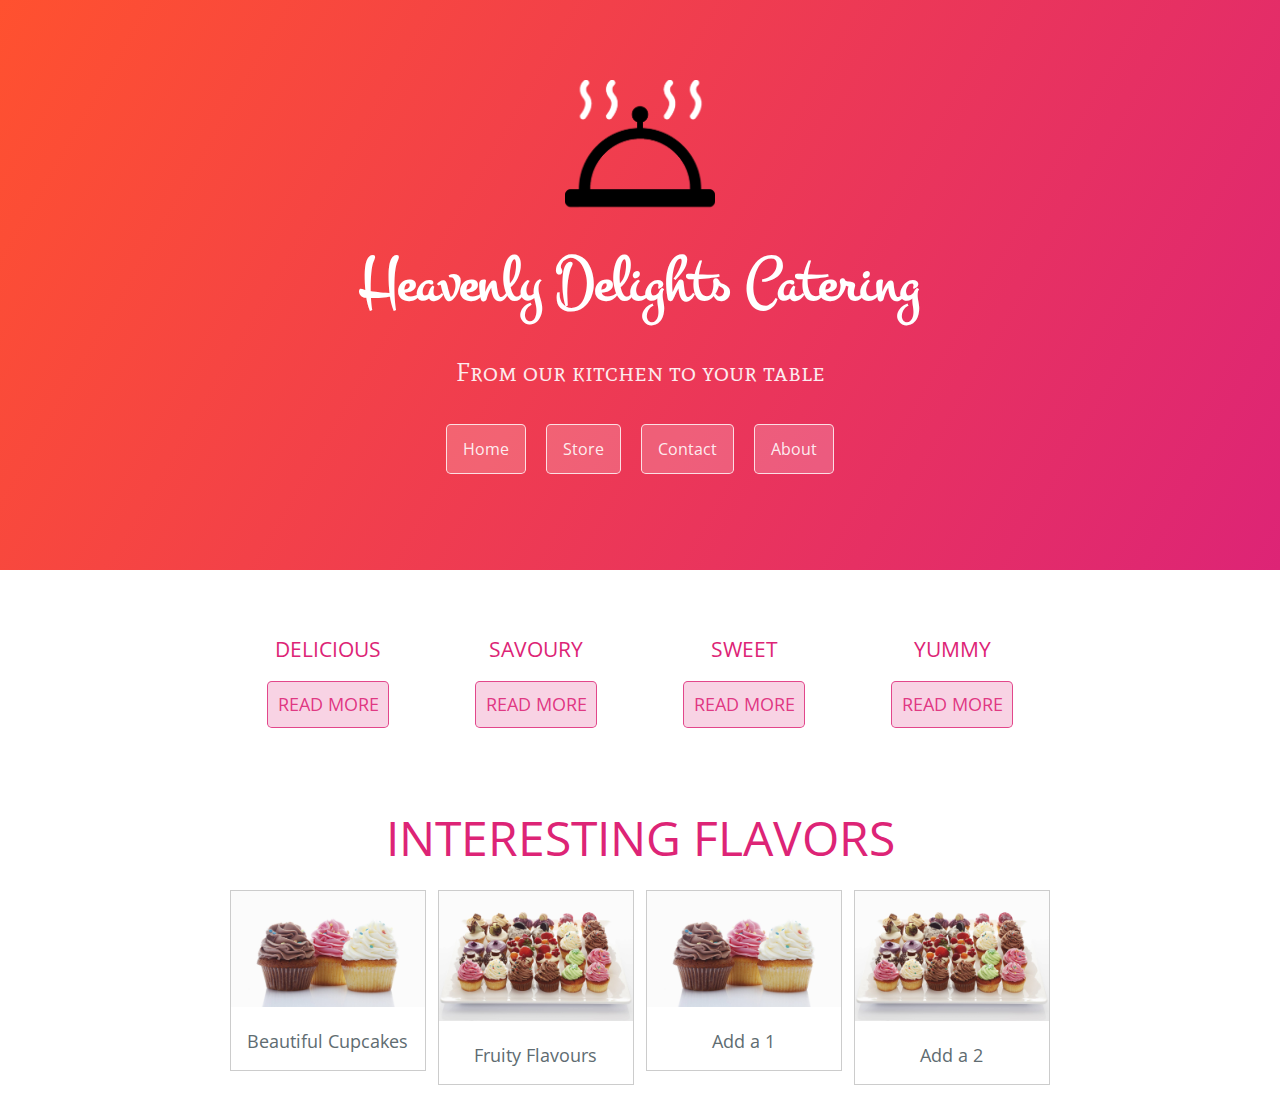
==== index.html @ 85dab888 "added comment" ====
<!DOCTYPE html>
<html lang="en-AU" style="text-align: center">

<head>
  <meta charset="UTF-8">
  <title>Heavenly Delights Catering</title>
  <meta name="viewport" content="width=device-width, initial-scale=1">
  <link rel="stylesheet" type="text/css" href="stylesheets/normalize.css" media="screen">
  <link href='https://fonts.googleapis.com/css?family=Open+Sans:400,700' rel='stylesheet' type='text/css'>
  <link rel="stylesheet" type="text/css" href="//fonts.googleapis.com/css?family=Montez" />
  <link rel="stylesheet" type="text/css" href="//fonts.googleapis.com/css?family=Mate+SC" />
  <link rel="stylesheet" type="text/css" href="stylesheets/stylesheet.css" media="screen">
  <link rel="stylesheet" type="text/css" href="stylesheets/github-light.css" media="screen">
  <link rel="icon" type="image/png" href="favicon.png">
</head>

<body>
  <section class="page-header">
    <img src="images/logo.png" style="height: 150px">
    <h1 class="project-name" style="font-family: Montez">Heavenly Delights Catering</h1>
    <h2 class="project-tagline" style="font-family: Mate SC;">From our kitchen to your table</h2>
    <a href="index" class="btn">Home</a>
    <a href="store" class="btn">Store</a>
    <a href="contact" class="btn">Contact</a>
    <a href="about" class="btn">About</a>
  </section>

  <section class="main-content">
    <div style="width: 100%; overflow: hidden" class="home_buttons">
      <div style="float: left; width: 25%">
        <h3>DELICIOUS</h3>
        <a href="javascript:;" class="bodybtn">READ MORE</a>
      </div>
      <div style="float: left; width: 25%">
        <h3>SAVOURY</h3>
        <a href="javascript:;" class="bodybtn">READ MORE</a>
      </div>
      <div style="float: left; width: 25%">
        <h3>SWEET</h3>
        <a href="javascript:;" class="bodybtn">READ MORE</a>
      </div>
      <div style="float: left; width: 25%">
        <h3>YUMMY</h3>
        <a href="javascript:;" class="bodybtn">READ MORE</a>
      </div>
    </div>
    <br>
    <h1 style="font-size: 3rem">INTERESTING FLAVORS</h1>
    <div id="gallery">

      <!-- gallery item template
      <div class="responsive">
        <div class="img">
          <a target="_blank" href="images/image.jpg">
            <img src="images/image.jpg" alt="Alt Text" width="600" height="400">
          </a>
          <div class="desc">Description Text</div>
        </div>
      </div>
      -->

      <div class="responsive">
        <div class="img">
          <a target="_blank" href="images/1.jpg">
            <img src="images/1.jpg" alt="Yum" width="600" height="400">
          </a>
          <div class="desc">Beautiful Cupcakes</div>
        </div>
      </div>

      <div class="responsive">
        <div class="img">
          <a target="_blank" href="images/2.jpg">
            <img src="images/2.jpg" alt="Yum" width="600" height="400">
          </a>
          <div class="desc">Fruity Flavours</div>
        </div>
      </div>

      <div class="responsive">
        <div class="img">
          <a target="_blank" href="images/1.jpg">
            <img src="images/1.jpg" alt="Yum" width="600" height="400">
          </a>
          <div class="desc">Add a 1</div>
        </div>
      </div>

      <div class="responsive">
        <div class="img">
          <a target="_blank" href="images/2.jpg">
            <img src="images/2.jpg" alt="Yum" width="600" height="400">
          </a>
          <div class="desc">Add a 2</div>
        </div>
      </div>

      <div class="clearfix"></div>
    </div>
  </section>

</body>

</html>
---- stylesheets/stylesheet.css ----
* {
    box-sizing: border-box;
}

body {
    padding: 0;
    margin: 0;
    font-family: "Open Sans", "Helvetica Neue", Helvetica, Arial, sans-serif;
    font-size: 16px;
    line-height: 1.5;
    color: #606c71;
}

a {
    color: #1e6bb8;
    text-decoration: none;
}

a:hover {
    text-decoration: underline;
}

.btn {
    display: inline-block;
    margin-bottom: 1rem;
    color: rgba(255, 255, 255, 0.9);
    background-color: rgba(255, 255, 255, 0.2);
    border-color: rgba(255, 255, 255, 0.8);
    border-style: solid;
    border-width: 1px;
    border-radius: 0.3rem;
    transition: color 0.2s, background-color 0.2s, border-color 0.2s;
}

.btn+.btn {
    margin-left: 1rem;
}

.bodybtn {
    display: inline-block;
    margin-bottom: 1rem;
    color: rgba(221, 36, 118, 0.9);
    background-color: rgba(221, 36, 118, 0.2);
    border-color: rgba(221, 36, 118, 0.8);
    border-style: solid;
    border-width: 1px;
    border-radius: 0.3rem;
    padding: 0.6rem 0.6rem;
    transition: color 0.2s, background-color 0.2s, border-color 0.2s;
}

.bodybtn+.bodybtn {
    margin-left: 1rem;
}

.bodybtn:hover {
    color: rgba(221, 36, 118, 0.8);
    text-decoration: none;
    background-color: rgba(221, 36, 118, 0.2);
    border-color: rgba(221, 36, 118, 0.3);
}

.btn:hover {
    color: rgba(255, 255, 255, 0.8);
    text-decoration: none;
    background-color: rgba(255, 255, 255, 0.2);
    border-color: rgba(255, 255, 255, 0.3);
}

@media screen and (min-width: 64em) {
    .btn {
        padding: 0.75rem 1rem;
    }
}

@media screen and (min-width: 42em) and (max-width: 64em) {
    .btn {
        padding: 0.6rem 0.9rem;
        font-size: 0.9rem;
    }
}

@media screen and (max-width: 42em) {
    .btn {
        display: block;
        width: 100%;
        padding: 0.75rem;
        font-size: 0.9rem;
    }
    .btn+.btn {
        margin-top: 1rem;
        margin-left: 0;
    }
}

.page-header {
    color: #fff;
    text-align: center;
    background-color: #DD2476;
    background-image: linear-gradient(120deg, #FF512F, #DD2476);
}

@media screen and (min-width: 64em) {
    .page-header {
        padding: 5rem 6rem;
    }
}

@media screen and (min-width: 42em) and (max-width: 64em) {
    .page-header {
        padding: 3rem 4rem;
    }
}

@media screen and (max-width: 42em) {
    .page-header {
        padding: 2rem 1rem;
    }
}

.project-name {
    margin-top: 0;
    margin-bottom: 0.1rem;
}

@media screen and (min-width: 64em) {
    .project-name {
        font-size: 4rem;
    }
}

@media screen and (min-width: 42em) and (max-width: 64em) {
    .project-name {
        font-size: 2.25rem;
    }
}

@media screen and (max-width: 42em) {
    .project-name {
        font-size: 1.75rem;
    }
}

.project-tagline {
    margin-bottom: 2rem;
    font-weight: normal;
    opacity: 0.9;
}

@media screen and (min-width: 64em) {
    .project-tagline {
        font-size: 1.6rem;
    }
}

@media screen and (min-width: 42em) and (max-width: 64em) {
    .project-tagline {
        font-size: 1.15rem;
    }
}

@media screen and (max-width: 42em) {
    .project-tagline {
        font-size: 1rem;
    }
}

.main-content:first-child {
    margin-top: 0;
}

.main-content img {
    max-width: 100%;
}

.main-content h1, .main-content h2, .main-content h3, .main-content h4, .main-content h5, .main-content h6 {
    margin-top: 2rem;
    margin-bottom: 1rem;
    font-weight: normal;
    color: #DD2476;
}

.main-content p {
    margin-bottom: 1em;
}

.main-content code {
    padding: 2px 4px;
    font-family: Consolas, "Liberation Mono", Menlo, Courier, monospace;
    font-size: 0.9rem;
    color: #383e41;
    background-color: #f3f6fa;
    border-radius: 0.3rem;
}

.main-content pre {
    padding: 0.8rem;
    margin-top: 0;
    margin-bottom: 1rem;
    font: 1rem Consolas, "Liberation Mono", Menlo, Courier, monospace;
    color: #567482;
    word-wrap: normal;
    background-color: #f3f6fa;
    border: solid 1px #dce6f0;
    border-radius: 0.3rem;
}

.main-content pre>code {
    padding: 0;
    margin: 0;
    font-size: 0.9rem;
    color: #567482;
    word-break: normal;
    white-space: pre;
    background: transparent;
    border: 0;
}

.main-content .highlight {
    margin-bottom: 1rem;
}

.main-content .highlight pre {
    margin-bottom: 0;
    word-break: normal;
}

.main-content .highlight pre, .main-content pre {
    padding: 0.8rem;
    overflow: auto;
    font-size: 0.9rem;
    line-height: 1.45;
    border-radius: 0.3rem;
}

.main-content pre code, .main-content pre tt {
    display: inline;
    max-width: initial;
    padding: 0;
    margin: 0;
    overflow: initial;
    line-height: inherit;
    word-wrap: normal;
    background-color: transparent;
    border: 0;
}

.main-content pre code:before, .main-content pre code:after, .main-content pre tt:before, .main-content pre tt:after {
    content: normal;
}

.main-content ul, .main-content ol {
    margin-top: 0;
}

.main-content blockquote {
    padding: 0 1rem;
    margin-left: 0;
    color: #819198;
    border-left: 0.3rem solid #dce6f0;
}

.main-content blockquote>:first-child {
    margin-top: 0;
}

.main-content blockquote>:last-child {
    margin-bottom: 0;
}

.main-content table {
    display: block;
    width: 100%;
    overflow: auto;
    word-break: normal;
    word-break: keep-all;
}

.main-content table th {
    font-weight: bold;
}

.main-content table th, .main-content table td {
    padding: 0.5rem 1rem;
    border: 1px solid #e9ebec;
}

.main-content dl {
    padding: 0;
}

.main-content dl dt {
    padding: 0;
    margin-top: 1rem;
    font-size: 1rem;
    font-weight: bold;
}

.main-content dl dd {
    padding: 0;
    margin-bottom: 1rem;
}

.main-content hr {
    height: 2px;
    padding: 0;
    margin: 1rem 0;
    background-color: #eff0f1;
    border: 0;
}

@media screen and (min-width: 64em) {
    .main-content {
        max-width: 64rem;
        padding: 2rem 6rem;
        margin: 0 auto;
        font-size: 1.1rem;
    }
}

@media screen and (min-width: 42em) and (max-width: 64em) {
    .main-content {
        padding: 2rem 4rem;
        font-size: 1.1rem;
    }
}

@media screen and (max-width: 42em) {
    .main-content {
        padding: 2rem 1rem;
        font-size: 1rem;
    }
}

.site-footer {
    padding-top: 2rem;
    margin-top: 2rem;
    border-top: solid 1px #eff0f1;
}

.site-footer-owner {
    display: block;
    font-weight: bold;
}

.site-footer-credits {
    color: #819198;
}

@media screen and (min-width: 64em) {
    .site-footer {
        font-size: 1rem;
    }
}

@media screen and (min-width: 42em) and (max-width: 64em) {
    .site-footer {
        font-size: 1rem;
    }
}

@media screen and (max-width: 42em) {
    .site-footer {
        font-size: 0.9rem;
    }
}

div.img {
    border: 1px solid #ccc;
}

div.img:hover {
    border: 1px solid #777;
}

div.img img {
    width: 100%;
    height: auto;
}

div.desc {
    padding: 15px;
    text-align: center;
}

* {
    box-sizing: border-box;
}

.responsive {
    padding: 0 6px;
    float: left;
    width: 24.99999%;
}

@media only screen and (max-width: 700px) {
    .responsive {
        width: 49.99999%;
        margin: 6px 0;
    }
}

@media only screen and (max-width: 500px) {
    .responsive {
        width: 100%;
    }
}

.clearfix:after {
    content: "";
    display: table;
    clear: both;
}
---- stylesheets/github-light.css ----
/*
The MIT License (MIT)

Copyright (c) 2015 GitHub, Inc.

Permission is hereby granted, free of charge, to any person obtaining a copy
of this software and associated documentation files (the "Software"), to deal
in the Software without restriction, including without limitation the rights
to use, copy, modify, merge, publish, distribute, sublicense, and/or sell
copies of the Software, and to permit persons to whom the Software is
furnished to do so, subject to the following conditions:

The above copyright notice and this permission notice shall be included in all
copies or substantial portions of the Software.

THE SOFTWARE IS PROVIDED "AS IS", WITHOUT WARRANTY OF ANY KIND, EXPRESS OR
IMPLIED, INCLUDING BUT NOT LIMITED TO THE WARRANTIES OF MERCHANTABILITY,
FITNESS FOR A PARTICULAR PURPOSE AND NONINFRINGEMENT. IN NO EVENT SHALL THE
AUTHORS OR COPYRIGHT HOLDERS BE LIABLE FOR ANY CLAIM, DAMAGES OR OTHER
LIABILITY, WHETHER IN AN ACTION OF CONTRACT, TORT OR OTHERWISE, ARISING FROM,
OUT OF OR IN CONNECTION WITH THE SOFTWARE OR THE USE OR OTHER DEALINGS IN THE
SOFTWARE.

*/

.pl-c
/* comment */

{
    color: #969896;
}

.pl-c1
/* constant, markup.raw, meta.diff.header, meta.module-reference, meta.property-name, support, support.constant, support.variable, variable.other.constant */

, .pl-s .pl-v
/* string variable */

{
    color: #0086b3;
}

.pl-e
/* entity */

, .pl-en
/* entity.name */

{
    color: #795da3;
}

.pl-s .pl-s1
/* string source */

, .pl-smi
/* storage.modifier.import, storage.modifier.package, storage.type.java, variable.other, variable.parameter.function */

{
    color: #333;
}

.pl-ent
/* entity.name.tag */

{
    color: #63a35c;
}

.pl-k
/* keyword, storage, storage.type */

{
    color: #a71d5d;
}

.pl-pds
/* punctuation.definition.string, string.regexp.character-class */

, .pl-s
/* string */

, .pl-s .pl-pse .pl-s1
/* string punctuation.section.embedded source */

, .pl-sr
/* string.regexp */

, .pl-sr .pl-cce
/* string.regexp constant.character.escape */

, .pl-sr .pl-sra
/* string.regexp string.regexp.arbitrary-repitition */

, .pl-sr .pl-sre
/* string.regexp source.ruby.embedded */

{
    color: #183691;
}

.pl-v
/* variable */

{
    color: #ed6a43;
}

.pl-id
/* invalid.deprecated */

{
    color: #b52a1d;
}

.pl-ii
/* invalid.illegal */

{
    background-color: #b52a1d;
    color: #f8f8f8;
}

.pl-sr .pl-cce
/* string.regexp constant.character.escape */

{
    color: #63a35c;
    font-weight: bold;
}

.pl-ml
/* markup.list */

{
    color: #693a17;
}

.pl-mh
/* markup.heading */

, .pl-mh .pl-en
/* markup.heading entity.name */

, .pl-ms
/* meta.separator */

{
    color: #1d3e81;
    font-weight: bold;
}

.pl-mq
/* markup.quote */

{
    color: #008080;
}

.pl-mi
/* markup.italic */

{
    color: #333;
    font-style: italic;
}

.pl-mb
/* markup.bold */

{
    color: #333;
    font-weight: bold;
}

.pl-md
/* markup.deleted, meta.diff.header.from-file */

{
    background-color: #ffecec;
    color: #bd2c00;
}

.pl-mi1
/* markup.inserted, meta.diff.header.to-file */

{
    background-color: #eaffea;
    color: #55a532;
}

.pl-mdr
/* meta.diff.range */

{
    color: #795da3;
    font-weight: bold;
}

.pl-mo
/* meta.output */

{
    color: #1d3e81;
}
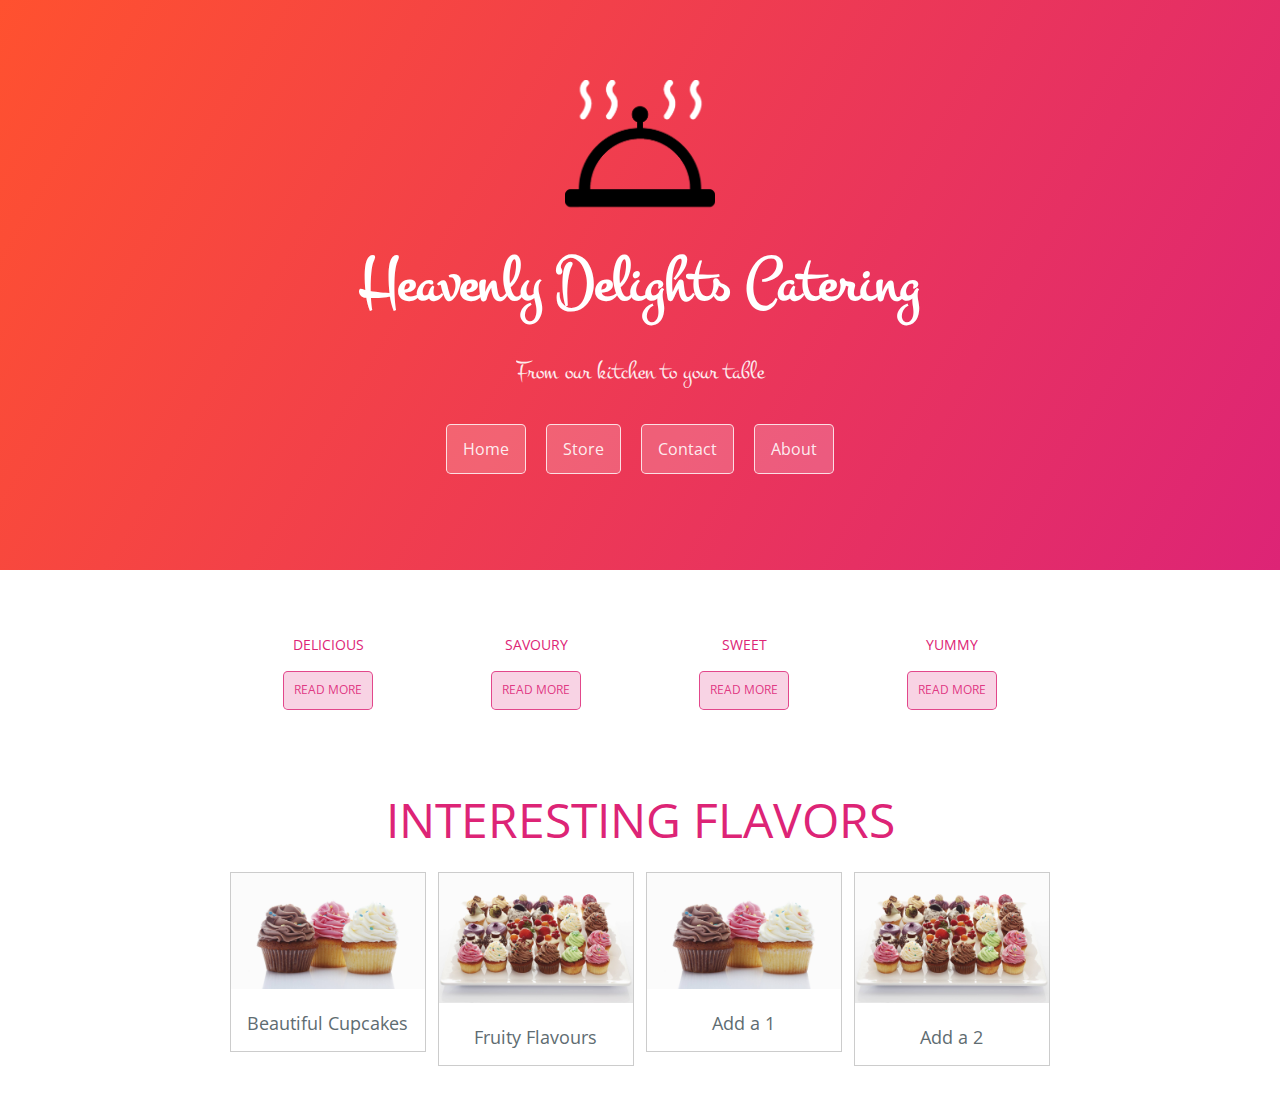
==== commit 30af596e: "changed titles and font delivery" ====
--- a/index.html
+++ b/index.html
@@ -5,10 +5,8 @@
   <meta charset="UTF-8">
   <title>Heavenly Delights Catering</title>
   <meta name="viewport" content="width=device-width, initial-scale=1">
+  <link href="https://fonts.googleapis.com/css?family=Montez|Open+Sans" rel="stylesheet">
   <link rel="stylesheet" type="text/css" href="stylesheets/normalize.css" media="screen">
-  <link href='https://fonts.googleapis.com/css?family=Open+Sans:400,700' rel='stylesheet' type='text/css'>
-  <link rel="stylesheet" type="text/css" href="//fonts.googleapis.com/css?family=Montez" />
-  <link rel="stylesheet" type="text/css" href="//fonts.googleapis.com/css?family=Mate+SC" />
   <link rel="stylesheet" type="text/css" href="stylesheets/stylesheet.css" media="screen">
   <link rel="stylesheet" type="text/css" href="stylesheets/github-light.css" media="screen">
   <link rel="icon" type="image/png" href="favicon.png">
@@ -17,8 +15,8 @@
 <body>
   <section class="page-header">
     <img src="images/logo.png" style="height: 150px">
-    <h1 class="project-name" style="font-family: Montez">Heavenly Delights Catering</h1>
-    <h2 class="project-tagline" style="font-family: Mate SC;">From our kitchen to your table</h2>
+    <h1 class="project-name">Heavenly Delights Catering</h1>
+    <h2 class="project-tagline">From our kitchen to your table</h2>
     <a href="index" class="btn">Home</a>
     <a href="store" class="btn">Store</a>
     <a href="contact" class="btn">Contact</a>
--- a/stylesheets/stylesheet.css
+++ b/stylesheets/stylesheet.css
@@ -5,7 +5,7 @@
 body {
     padding: 0;
     margin: 0;
-    font-family: "Open Sans", "Helvetica Neue", Helvetica, Arial, sans-serif;
+    font-family: 'Open Sans', sans-serif;
     font-size: 16px;
     line-height: 1.5;
     color: #606c71;
@@ -121,6 +121,7 @@
 .project-name {
     margin-top: 0;
     margin-bottom: 0.1rem;
+    font-family: 'Montez', cursive;
 }
 
 @media screen and (min-width: 64em) {
@@ -145,6 +146,7 @@
     margin-bottom: 2rem;
     font-weight: normal;
     opacity: 0.9;
+    font-family: 'Montez', cursive;
 }
 
 @media screen and (min-width: 64em) {
@@ -349,19 +351,19 @@
 
 @media screen and (min-width: 64em) {
     .site-footer {
-        font-size: 1rem;
+        font-size: 0.8rem;
     }
 }
 
 @media screen and (min-width: 42em) and (max-width: 64em) {
     .site-footer {
-        font-size: 1rem;
+        font-size: 0.8rem;
     }
 }
 
 @media screen and (max-width: 42em) {
     .site-footer {
-        font-size: 0.9rem;
+        font-size: 0.7rem;
     }
 }
 
@@ -411,3 +413,7 @@
     display: table;
     clear: both;
 }
+
+.home_buttons {
+    font-size: 12px;
+}
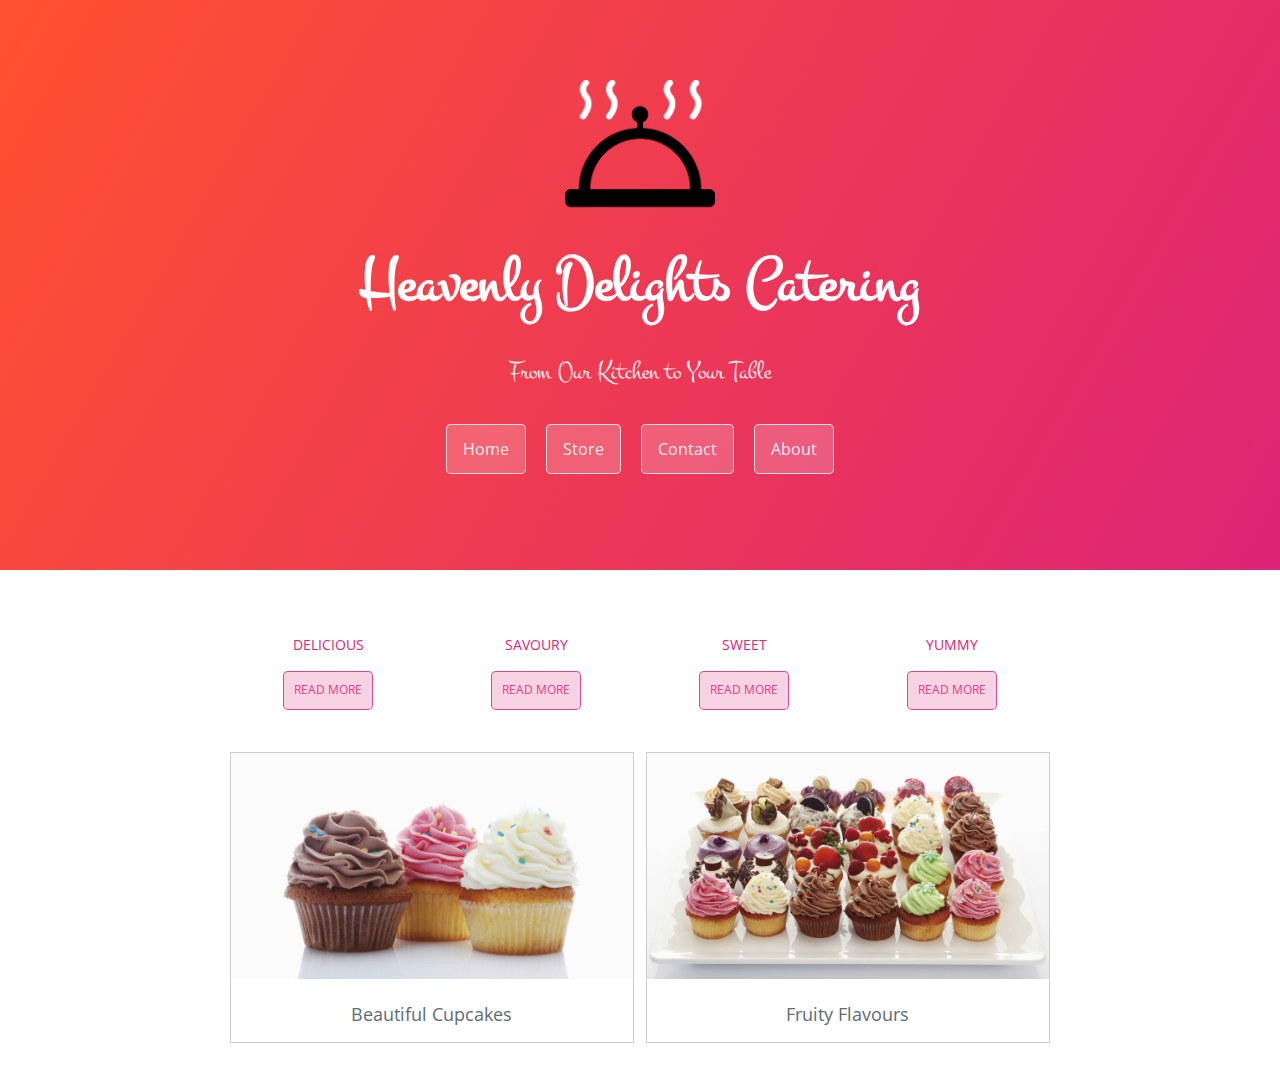
==== commit fc4635fc: "changed main image layout" ====
--- a/index.html
+++ b/index.html
@@ -3,7 +3,7 @@
 
 <head>
   <meta charset="UTF-8">
-  <title>Heavenly Delights Catering</title>
+  <title>Heavenly Delights Catering | About</title>
   <meta name="viewport" content="width=device-width, initial-scale=1">
   <link href="https://fonts.googleapis.com/css?family=Montez|Open+Sans" rel="stylesheet">
   <link rel="stylesheet" type="text/css" href="stylesheets/normalize.css" media="screen">
@@ -16,8 +16,8 @@
   <section class="page-header">
     <img src="images/logo.png" style="height: 150px">
     <h1 class="project-name">Heavenly Delights Catering</h1>
-    <h2 class="project-tagline">From our kitchen to your table</h2>
-    <a href="index" class="btn">Home</a>
+    <h2 class="project-tagline">From Our Kitchen to Your Table</h2>
+    <a href="/" class="btn">Home</a>
     <a href="store" class="btn">Store</a>
     <a href="contact" class="btn">Contact</a>
     <a href="about" class="btn">About</a>
@@ -43,24 +43,26 @@
       </div>
     </div>
     <br>
-    <h1 style="font-size: 3rem">INTERESTING FLAVORS</h1>
+    <!--
+      <h1 style="font-size: 3rem">INTERESTING FLAVORS</h1>
+    -->
     <div id="gallery">
 
       <!-- gallery item template
-      <div class="responsive">
-        <div class="img">
-          <a target="_blank" href="images/image.jpg">
-            <img src="images/image.jpg" alt="Alt Text" width="600" height="400">
-          </a>
-          <div class="desc">Description Text</div>
+        <div class="responsive">
+          <div class="img">
+            <a href="store">
+              <img src="images/image.png" alt="Alt Text" width="600" height="400">
+            </a>
+            <div class="desc">Description Text</div>
+          </div>
         </div>
-      </div>
       -->
 
       <div class="responsive">
         <div class="img">
-          <a target="_blank" href="images/1.jpg">
-            <img src="images/1.jpg" alt="Yum" width="600" height="400">
+          <a href="store">
+            <img src="images/1.png" alt="Beautiful Cupcakes" width="600" height="400">
           </a>
           <div class="desc">Beautiful Cupcakes</div>
         </div>
@@ -68,28 +70,10 @@
 
       <div class="responsive">
         <div class="img">
-          <a target="_blank" href="images/2.jpg">
-            <img src="images/2.jpg" alt="Yum" width="600" height="400">
+          <a href="store">
+            <img src="images/2.png" alt="Fruity Flavours" width="600" height="400">
           </a>
           <div class="desc">Fruity Flavours</div>
-        </div>
-      </div>
-
-      <div class="responsive">
-        <div class="img">
-          <a target="_blank" href="images/1.jpg">
-            <img src="images/1.jpg" alt="Yum" width="600" height="400">
-          </a>
-          <div class="desc">Add a 1</div>
-        </div>
-      </div>
-
-      <div class="responsive">
-        <div class="img">
-          <a target="_blank" href="images/2.jpg">
-            <img src="images/2.jpg" alt="Yum" width="600" height="400">
-          </a>
-          <div class="desc">Add a 2</div>
         </div>
       </div>
 
--- a/stylesheets/stylesheet.css
+++ b/stylesheets/stylesheet.css
@@ -121,7 +121,7 @@
 .project-name {
     margin-top: 0;
     margin-bottom: 0.1rem;
-    font-family: 'Montez', cursive;
+    font-family: 'Montez', sans-serif;
 }
 
 @media screen and (min-width: 64em) {
@@ -146,7 +146,7 @@
     margin-bottom: 2rem;
     font-weight: normal;
     opacity: 0.9;
-    font-family: 'Montez', cursive;
+    font-family: 'Montez', sans-serif;
 }
 
 @media screen and (min-width: 64em) {
@@ -392,7 +392,8 @@
 .responsive {
     padding: 0 6px;
     float: left;
-    width: 24.99999%;
+    /* width: 24.99999%; */
+    width: 49.9999%;
 }
 
 @media only screen and (max-width: 700px) {
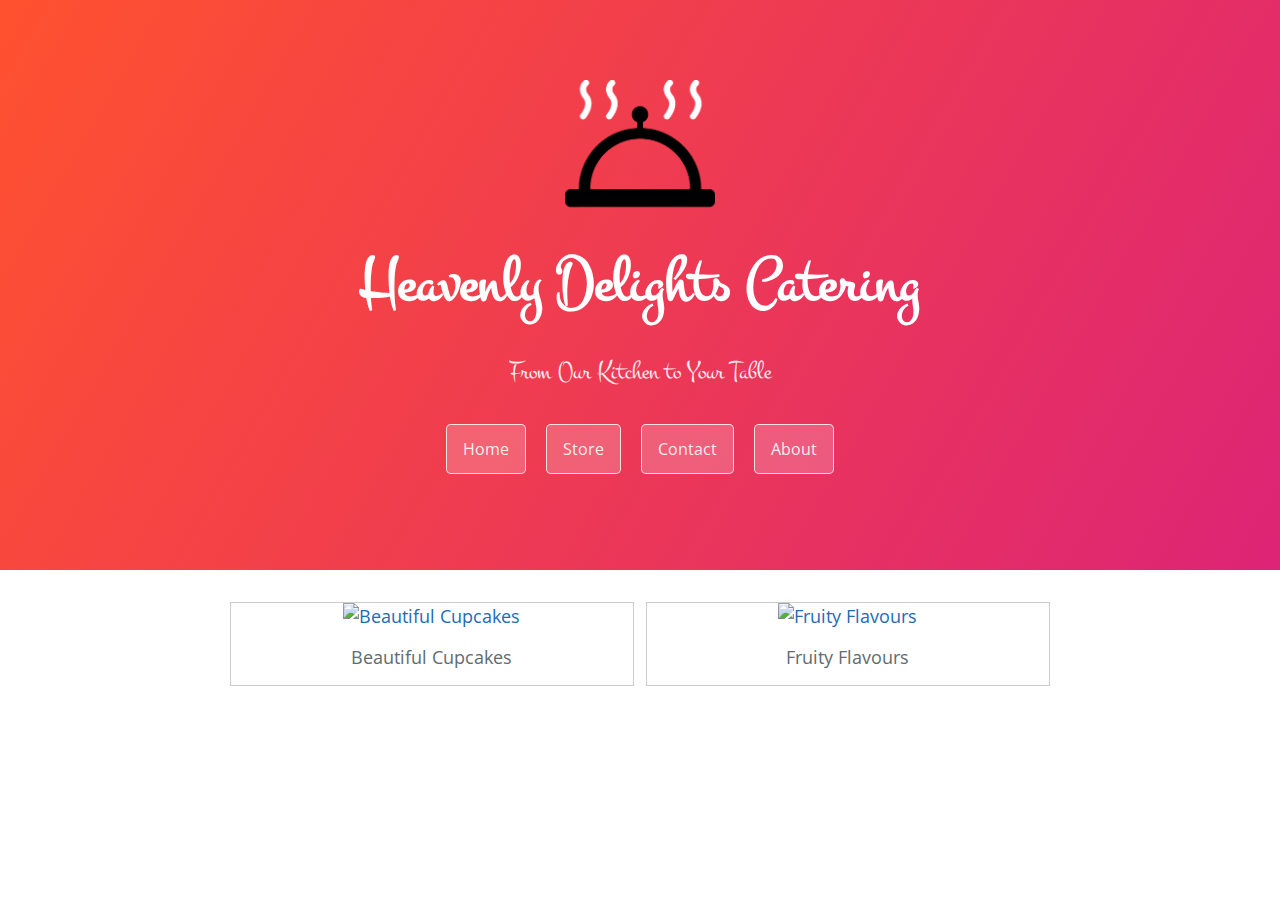
==== commit 41bfe891: "added some content" ====
--- a/index.html
+++ b/index.html
@@ -3,7 +3,7 @@
 
 <head>
   <meta charset="UTF-8">
-  <title>Heavenly Delights Catering | About</title>
+  <title>Heavenly Delights Catering</title>
   <meta name="viewport" content="width=device-width, initial-scale=1">
   <link href="https://fonts.googleapis.com/css?family=Montez|Open+Sans" rel="stylesheet">
   <link rel="stylesheet" type="text/css" href="stylesheets/normalize.css" media="screen">
@@ -24,35 +24,36 @@
   </section>
 
   <section class="main-content">
-    <div style="width: 100%; overflow: hidden" class="home_buttons">
-      <div style="float: left; width: 25%">
-        <h3>DELICIOUS</h3>
-        <a href="javascript:;" class="bodybtn">READ MORE</a>
+    
+    <!-- js buttons
+      <div style="width: 100%; overflow: hidden" class="home_buttons">
+        <div style="float: left; width: 25%">
+          <h3>Delicious</h3>
+          <a href="javascript:;" class="bodybtn">READ MORE</a>
+        </div>
+        <div style="float: left; width: 25%">
+          <h3>SAVOURY</h3>
+          <a href="javascript:;" class="bodybtn">READ MORE</a>
+        </div>
+        <div style="float: left; width: 25%">
+          <h3>SWEET</h3>
+          <a href="javascript:;" class="bodybtn">READ MORE</a>
+        </div>
+        <div style="float: left; width: 25%">
+          <h3>YUMMY</h3>
+          <a href="javascript:;" class="bodybtn">READ MORE</a>
+        </div>
       </div>
-      <div style="float: left; width: 25%">
-        <h3>SAVOURY</h3>
-        <a href="javascript:;" class="bodybtn">READ MORE</a>
-      </div>
-      <div style="float: left; width: 25%">
-        <h3>SWEET</h3>
-        <a href="javascript:;" class="bodybtn">READ MORE</a>
-      </div>
-      <div style="float: left; width: 25%">
-        <h3>YUMMY</h3>
-        <a href="javascript:;" class="bodybtn">READ MORE</a>
-      </div>
-    </div>
-    <br>
-    <!--
-      <h1 style="font-size: 3rem">INTERESTING FLAVORS</h1>
+      <br>
     -->
+
     <div id="gallery">
 
       <!-- gallery item template
         <div class="responsive">
           <div class="img">
             <a href="store">
-              <img src="images/image.png" alt="Alt Text" width="600" height="400">
+              <img src="images/image.jpg" alt="Alt Text" width="600" height="400">
             </a>
             <div class="desc">Description Text</div>
           </div>
@@ -62,7 +63,7 @@
       <div class="responsive">
         <div class="img">
           <a href="store">
-            <img src="images/1.png" alt="Beautiful Cupcakes" width="600" height="400">
+            <img src="images/1.jpg" alt="Beautiful Cupcakes" width="600" height="400">
           </a>
           <div class="desc">Beautiful Cupcakes</div>
         </div>
@@ -71,7 +72,7 @@
       <div class="responsive">
         <div class="img">
           <a href="store">
-            <img src="images/2.png" alt="Fruity Flavours" width="600" height="400">
+            <img src="images/2.jpg" alt="Fruity Flavours" width="600" height="400">
           </a>
           <div class="desc">Fruity Flavours</div>
         </div>
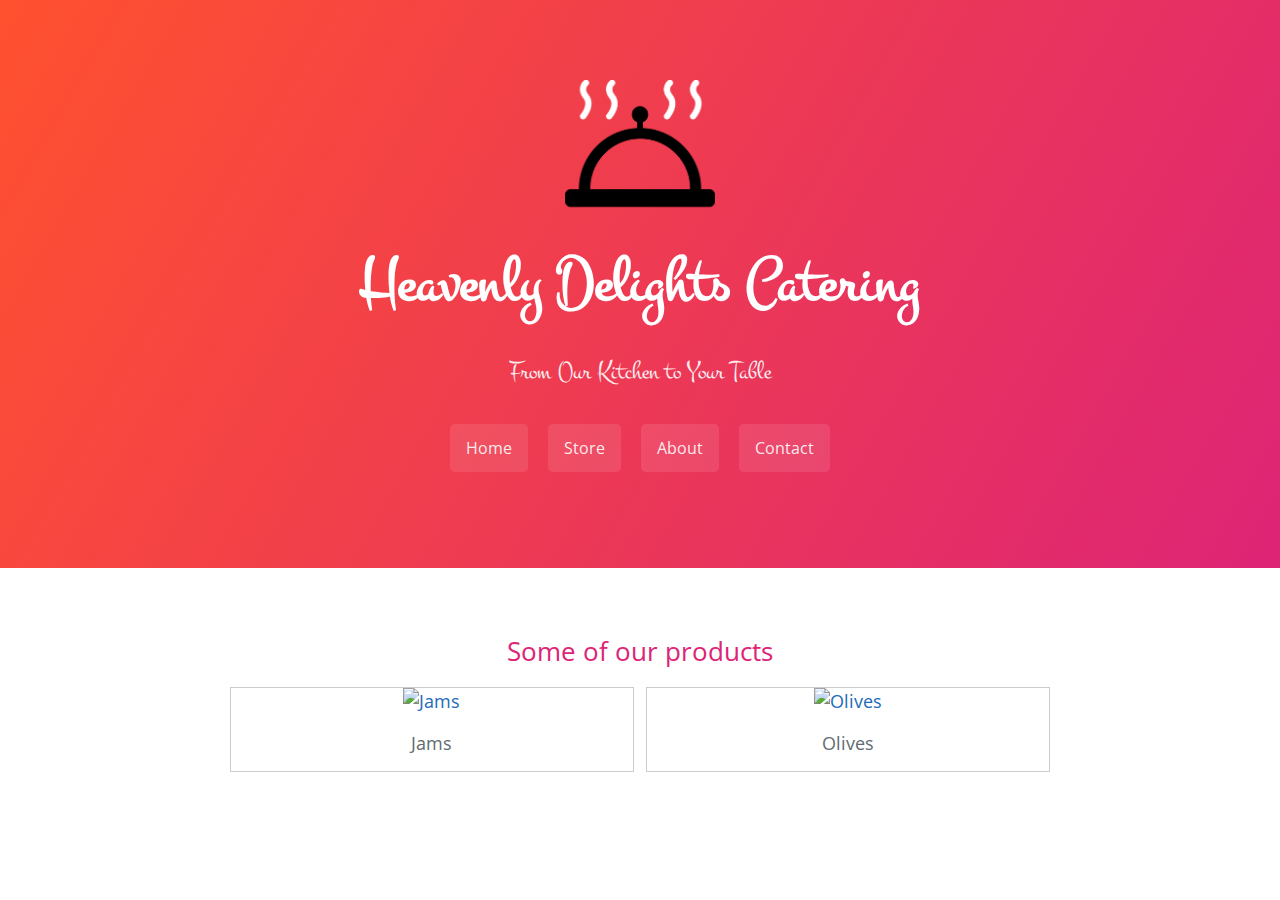
==== commit 29b1613c: "Removed old buttons" ====
--- a/index.html
+++ b/index.html
@@ -19,33 +19,13 @@
     <h2 class="project-tagline">From Our Kitchen to Your Table</h2>
     <a href="/" class="btn">Home</a>
     <a href="store" class="btn">Store</a>
+    <a href="about" class="btn">About</a>
     <a href="contact" class="btn">Contact</a>
-    <a href="about" class="btn">About</a>
   </section>
 
   <section class="main-content">
-    
-    <!-- js buttons
-      <div style="width: 100%; overflow: hidden" class="home_buttons">
-        <div style="float: left; width: 25%">
-          <h3>Delicious</h3>
-          <a href="javascript:;" class="bodybtn">READ MORE</a>
-        </div>
-        <div style="float: left; width: 25%">
-          <h3>SAVOURY</h3>
-          <a href="javascript:;" class="bodybtn">READ MORE</a>
-        </div>
-        <div style="float: left; width: 25%">
-          <h3>SWEET</h3>
-          <a href="javascript:;" class="bodybtn">READ MORE</a>
-        </div>
-        <div style="float: left; width: 25%">
-          <h3>YUMMY</h3>
-          <a href="javascript:;" class="bodybtn">READ MORE</a>
-        </div>
-      </div>
-      <br>
-    -->
+
+    <h2>Some of our products</h2>
 
     <div id="gallery">
 
@@ -63,22 +43,23 @@
       <div class="responsive">
         <div class="img">
           <a href="store">
-            <img src="images/1.jpg" alt="Beautiful Cupcakes" width="600" height="400">
+            <img src="images/food/jar001.jpg" alt="Jams" width="600" height="400">
           </a>
-          <div class="desc">Beautiful Cupcakes</div>
+          <div class="desc">Jams</div>
         </div>
       </div>
 
       <div class="responsive">
         <div class="img">
           <a href="store">
-            <img src="images/2.jpg" alt="Fruity Flavours" width="600" height="400">
+            <img src="images/food/jar003.jpg" alt="Olives" width="600" height="400">
           </a>
-          <div class="desc">Fruity Flavours</div>
+          <div class="desc">Olives</div>
         </div>
       </div>
 
       <div class="clearfix"></div>
+
     </div>
   </section>
 
--- a/stylesheets/stylesheet.css
+++ b/stylesheets/stylesheet.css
@@ -24,10 +24,10 @@
     display: inline-block;
     margin-bottom: 1rem;
     color: rgba(255, 255, 255, 0.9);
-    background-color: rgba(255, 255, 255, 0.2);
-    border-color: rgba(255, 255, 255, 0.8);
+    background-color: rgba(255, 255, 255, 0.1);
+    /* border-color: rgba(255, 255, 255, 0.2);
     border-style: solid;
-    border-width: 1px;
+    border-width: 1px; */
     border-radius: 0.3rem;
     transition: color 0.2s, background-color 0.2s, border-color 0.2s;
 }
@@ -414,7 +414,3 @@
     display: table;
     clear: both;
 }
-
-.home_buttons {
-    font-size: 12px;
-}
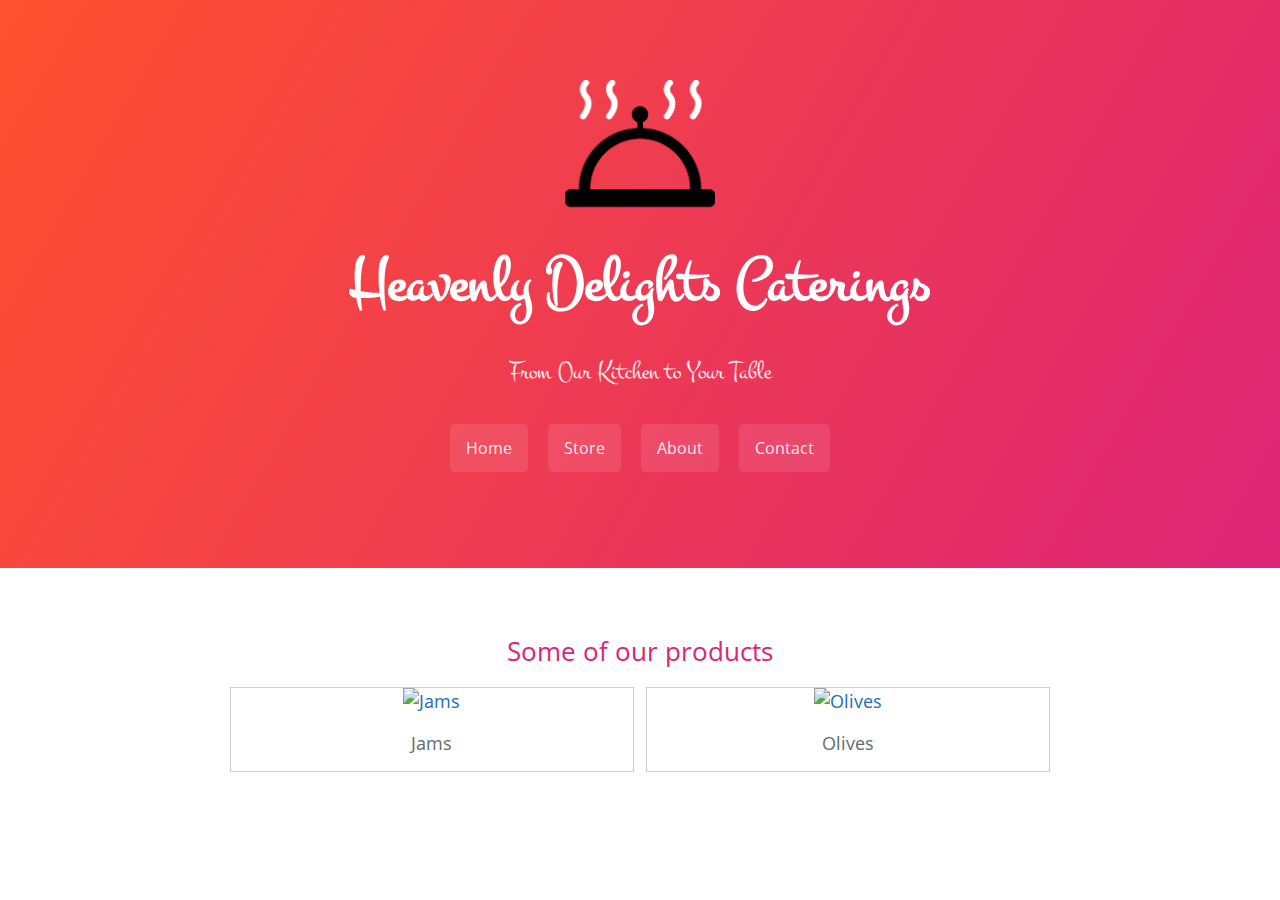
==== commit 7f5a3c69: "Test" ====
--- a/index.html
+++ b/index.html
@@ -15,7 +15,7 @@
 <body>
   <section class="page-header">
     <img src="images/logo.png" style="height: 150px">
-    <h1 class="project-name">Heavenly Delights Catering</h1>
+    <h1 class="project-name">Heavenly Delights Caterings</h1>
     <h2 class="project-tagline">From Our Kitchen to Your Table</h2>
     <a href="/" class="btn">Home</a>
     <a href="store" class="btn">Store</a>
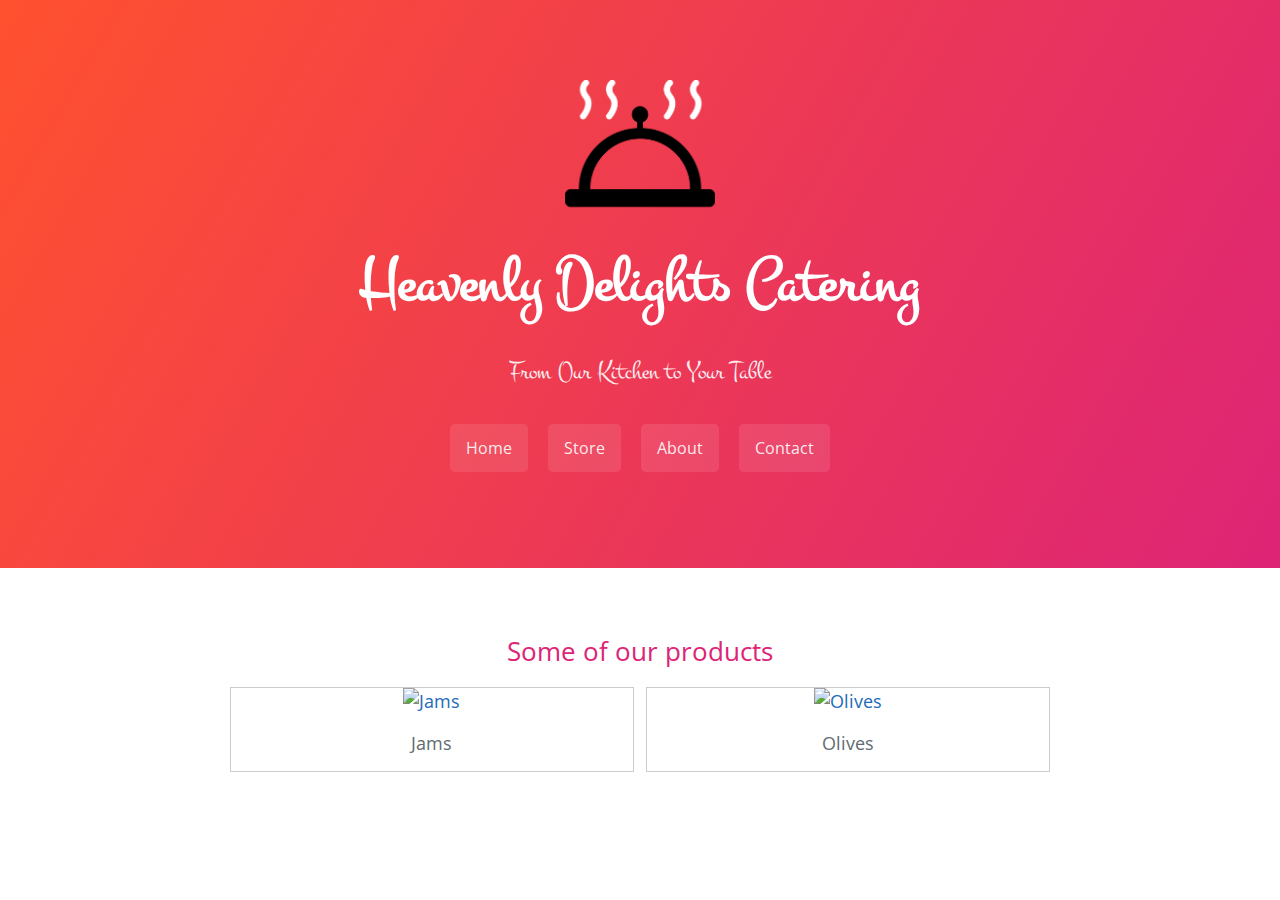
==== commit 4f75b96a: "Update index.html" ====
--- a/index.html
+++ b/index.html
@@ -15,7 +15,7 @@
 <body>
   <section class="page-header">
     <img src="images/logo.png" style="height: 150px">
-    <h1 class="project-name">Heavenly Delights Caterings</h1>
+    <h1 class="project-name">Heavenly Delights Catering</h1>
     <h2 class="project-tagline">From Our Kitchen to Your Table</h2>
     <a href="/" class="btn">Home</a>
     <a href="store" class="btn">Store</a>
